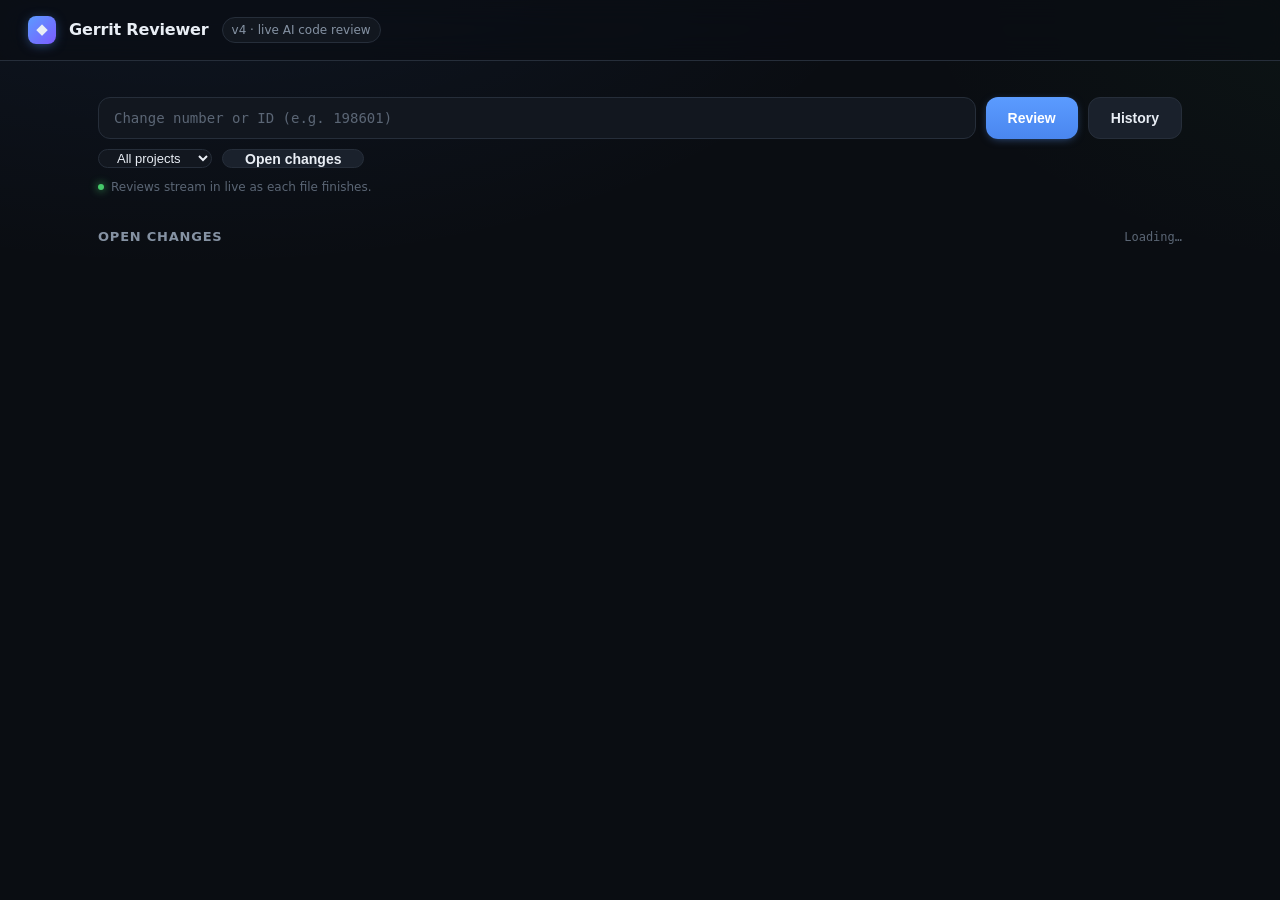
==== src/reviewer/static/index.html @ 02455dcc "fix: Inspect opens a real new tab, not a popup or inline scroll Restore v4's new-tab behavior but fi" ====
<!doctype html>
<html lang="en">
<head>
<meta charset="utf-8">
<meta name="viewport" content="width=device-width, initial-scale=1">
<title>Gerrit Reviewer</title>
<style>
  :root {
    --bg: #0a0d12;
    --bg-grad: radial-gradient(1200px 600px at 15% -10%, rgba(76,141,255,.08), transparent 60%),
               radial-gradient(900px 500px at 110% 0%, rgba(63,185,80,.05), transparent 55%);
    --surface: #12171f;
    --surface-2: #1a212c;
    --surface-3: #202836;
    --border: #262e3a;
    --border-strong: #333d4d;
    --text: #e9eef5;
    --muted: #8592a3;
    --faint: #5b6675;
    --accent: #5b9bff;
    --accent-2: #7c5bff;
    --error: #ff6b62;
    --warning: #e0a83a;
    --suggestion: #46c96a;
    --radius: 12px;
    --radius-sm: 8px;
    --shadow: 0 1px 2px rgba(0,0,0,.4), 0 8px 24px -12px rgba(0,0,0,.6);
    --mono: ui-monospace, "SF Mono", "Cascadia Code", Consolas, monospace;
    --sans: system-ui, -apple-system, "Segoe UI", sans-serif;
  }
  * { box-sizing: border-box; }
  html { scroll-behavior: smooth; }
  body {
    margin: 0; background: var(--bg); background-image: var(--bg-grad);
    background-attachment: fixed; color: var(--text);
    font-family: var(--sans); line-height: 1.55;
    -webkit-font-smoothing: antialiased; text-rendering: optimizeLegibility;
  }
  ::selection { background: rgba(91,155,255,.3); }
  *::-webkit-scrollbar { width: 10px; height: 10px; }
  *::-webkit-scrollbar-thumb { background: var(--border-strong); border-radius: 6px; border: 2px solid transparent; background-clip: padding-box; }
  *::-webkit-scrollbar-thumb:hover { background: var(--faint); background-clip: padding-box; }

  header {
    position: sticky; top: 0; z-index: 20;
    border-bottom: 1px solid var(--border);
    padding: 16px 28px; display: flex; align-items: center; gap: 13px;
    background: rgba(10,13,18,.72); backdrop-filter: blur(14px) saturate(1.4);
  }
  header .logo {
    width: 28px; height: 28px; border-radius: 8px; flex: none;
    background: linear-gradient(135deg, var(--accent), var(--accent-2));
    display: grid; place-items: center; font-size: 15px;
    box-shadow: 0 2px 12px -2px rgba(91,155,255,.55);
  }
  header h1 { font-size: 16px; font-weight: 650; margin: 0; letter-spacing: -0.01em; }
  header .sub {
    color: var(--muted); font-size: 12px; padding: 3px 9px;
    border: 1px solid var(--border); border-radius: 20px; background: var(--surface);
  }
  main { max-width: 1140px; margin: 0 auto; padding: 36px 28px 96px; }

  .bar { display: flex; gap: 10px; align-items: stretch; margin-bottom: 10px; }
  .bar input {
    flex: 1; background: var(--surface); border: 1px solid var(--border);
    color: var(--text); border-radius: var(--radius); padding: 12px 15px;
    font-size: 14px; font-family: var(--mono); transition: border-color .15s, box-shadow .15s;
  }
  .bar input::placeholder { color: var(--faint); }
  .bar input:focus { outline: none; border-color: var(--accent); box-shadow: 0 0 0 3px rgba(91,155,255,.15); }
  .bar button {
    background: linear-gradient(180deg, var(--accent), #4a86ef); color: #fff; border: none; cursor: pointer;
    border-radius: var(--radius); padding: 0 22px; font-size: 14px; font-weight: 600;
    transition: filter .15s, transform .05s; box-shadow: 0 2px 10px -3px rgba(91,155,255,.6);
  }
  .bar button:hover { filter: brightness(1.08); }
  .bar button:active { transform: translateY(1px); }
  .bar button:disabled { opacity: 0.4; cursor: default; filter: none; box-shadow: none; }
  .bar button.secondary {
    background: var(--surface-2); border: 1px solid var(--border); color: var(--text); box-shadow: none;
  }
  .bar button.secondary:hover { border-color: var(--border-strong); background: var(--surface-3); filter: none; }
  .feedback button { background: var(--surface-2); border: 1px solid var(--border); }
  .bar select {
    max-width: 260px; background: var(--surface); border: 1px solid var(--border);
    color: var(--text); border-radius: var(--radius); padding: 0 14px; font-size: 13px; cursor: pointer;
    transition: border-color .15s;
  }
  .bar select:hover { border-color: var(--border-strong); }
  .bar select:focus { outline: none; border-color: var(--accent); }
  .hint { color: var(--faint); font-size: 12px; margin: 0 0 30px; display: flex; align-items: center; gap: 7px; }
  .hint::before { content: ""; width: 6px; height: 6px; border-radius: 50%; background: var(--suggestion); box-shadow: 0 0 8px var(--suggestion); }

  .queue { margin: 0 0 30px; }
  .queue-head { display: flex; align-items: baseline; justify-content: space-between; gap: 12px; margin-bottom: 12px; }
  .queue h2 { margin: 0; font-size: 13px; font-weight: 650; text-transform: uppercase; letter-spacing: .06em; color: var(--muted); }
  .queue .meta { color: var(--faint); font-size: 12px; font-family: var(--mono); }
  .change-row {
    display: grid; grid-template-columns: minmax(0, 1fr) auto; gap: 14px; align-items: center;
    background: var(--surface); border: 1px solid var(--border); border-radius: var(--radius-sm);
    padding: 13px 15px; margin-bottom: 8px; transition: border-color .15s, transform .1s, background .15s;
  }
  .change-row:hover { border-color: var(--border-strong); background: var(--surface-2); transform: translateX(2px); }
  .change-title { font-size: 14px; font-weight: 600; overflow: hidden; text-overflow: ellipsis; white-space: nowrap; }
  .change-detail { color: var(--muted); font-size: 12px; margin-top: 3px; font-family: var(--mono); }
  .change-row button { background: var(--surface-2); border: 1px solid var(--border); color: var(--text); border-radius: 7px; padding: 7px 13px; cursor: pointer; font-size: 12px; font-weight: 600; transition: all .15s; }
  .change-row button:hover { border-color: var(--accent); color: var(--accent); background: rgba(91,155,255,.08); }

  .workspace { display: none; margin: 0 0 30px; border: 1px solid var(--border); border-radius: var(--radius); overflow: hidden; box-shadow: var(--shadow); }
  .workspace.show { display: block; animation: slidein .3s ease; }
  .workspace-head { display: flex; align-items: center; gap: 10px; padding: 13px 15px; background: var(--surface); border-bottom: 1px solid var(--border); }
  .workspace-title { flex: 1; min-width: 0; font: 600 13px var(--mono); overflow: hidden; text-overflow: ellipsis; white-space: nowrap; }
  .workspace-head button { background: var(--surface-2); color: var(--text); border: 1px solid var(--border); border-radius: 7px; padding: 7px 13px; cursor: pointer; font-size: 12px; font-weight: 600; transition: all .15s; }
  .workspace-head button:hover { border-color: var(--border-strong); }
  .workspace-head button.primary { background: linear-gradient(180deg, var(--accent), #4a86ef); border-color: transparent; color: #fff; box-shadow: 0 2px 10px -3px rgba(91,155,255,.6); }
  .workspace-head button.primary:hover { filter: brightness(1.08); }
  .workspace-body { display: grid; grid-template-columns: 268px minmax(0, 1fr); min-height: 380px; }
  .files { background: var(--surface); border-right: 1px solid var(--border); overflow: auto; }
  .file-tab { width: 100%; padding: 10px 13px; border: 0; border-bottom: 1px solid rgba(38,46,58,.6); background: transparent; color: var(--muted); cursor: pointer; text-align: left; font: 12px var(--mono); overflow: hidden; text-overflow: ellipsis; white-space: nowrap; transition: background .12s, color .12s; }
  .file-tab:hover { background: var(--surface-2); color: var(--text); }
  .file-tab.active { background: var(--surface-2); color: var(--text); box-shadow: inset 3px 0 0 var(--accent); }
  .file-tab .stat { float: right; font-family: var(--sans); color: var(--suggestion); font-size: 11px; }
  .diff-pane { min-width: 0; overflow: auto; background: #0b0f15; }
  .diff { margin: 0; padding: 12px 0; font: 12px/1.6 var(--mono); tab-size: 4; }
  .diff-line { display: block; min-height: 20px; padding: 0 15px; white-space: pre; }
  .diff-line.add { background: rgba(70,201,106,.11); color: #a9e6ba; }
  .diff-line.del { background: rgba(255,107,98,.1); color: #ffb8b4; }
  .diff-line.hunk { color: #93bbff; background: rgba(91,155,255,.08); }
  .diff-line.finding { box-shadow: inset 3px 0 0 var(--warning); background-image: linear-gradient(90deg, rgba(224,168,58,.18), transparent 55%); }
  .diff-line.finding.error { box-shadow: inset 3px 0 0 var(--error); background-image: linear-gradient(90deg, rgba(255,107,98,.18), transparent 55%); }
  .diff-empty { color: var(--faint); padding: 32px; font-size: 13px; text-align: center; }
  @media (max-width: 700px) { .workspace-body { grid-template-columns: 1fr; } .files { border-right: 0; border-bottom: 1px solid var(--border); max-height: 150px; } }

  .status {
    display: none; align-items: center; gap: 12px; margin-bottom: 26px;
    padding: 14px 17px; background: var(--surface); border: 1px solid var(--border);
    border-radius: var(--radius); font-size: 13px; box-shadow: var(--shadow);
  }
  .status.show { display: flex; animation: slidein .25s ease; }
  .dot { width: 9px; height: 9px; border-radius: 50%; background: var(--muted); flex: none; }
  .dot.live { background: var(--accent); box-shadow: 0 0 0 0 rgba(91,155,255,.5); animation: ping 1.4s cubic-bezier(0,0,.2,1) infinite; }
  .dot.done { background: var(--suggestion); box-shadow: 0 0 10px rgba(70,201,106,.6); }
  .dot.err { background: var(--error); box-shadow: 0 0 10px rgba(255,107,98,.6); }
  @keyframes ping { 0% { box-shadow: 0 0 0 0 rgba(91,155,255,.5); } 70%,100% { box-shadow: 0 0 0 7px rgba(91,155,255,0); } }
  .status .grow { flex: 1; font-weight: 500; }
  .status .meta { color: var(--muted); font-family: var(--mono); font-size: 12px; }

  .file-group { margin-bottom: 22px; }
  .file-head {
    font-family: var(--mono); font-size: 13px; color: var(--text);
    padding: 9px 0; border-bottom: 1px solid var(--border); margin-bottom: 13px;
    display: flex; justify-content: space-between; align-items: center;
  }
  .file-head .count { color: var(--faint); font-size: 12px; font-family: var(--sans); }

  .comment {
    background: var(--surface); border: 1px solid var(--border);
    border-left: 3px solid var(--muted); border-radius: var(--radius-sm);
    padding: 13px 15px; margin-bottom: 10px;
    animation: slidein 0.28s ease; transition: border-color .15s;
  }
  .comment:hover { border-color: var(--border-strong); }
  @keyframes slidein { from { opacity: 0; transform: translateY(6px); } to { opacity: 1; transform: none; } }
  .comment.error { border-left-color: var(--error); }
  .comment.warning { border-left-color: var(--warning); }
  .comment.suggestion { border-left-color: var(--suggestion); }
  .comment .top { display: flex; gap: 10px; align-items: center; margin-bottom: 7px; }
  .sev {
    font-size: 10.5px; font-weight: 700; text-transform: uppercase;
    letter-spacing: 0.05em; padding: 3px 8px; border-radius: 6px;
  }
  .sev.error { background: rgba(255,107,98,0.15); color: var(--error); }
  .sev.warning { background: rgba(224,168,58,0.15); color: var(--warning); }
  .sev.suggestion { background: rgba(70,201,106,0.15); color: var(--suggestion); }
  .comment .loc { font-family: var(--mono); font-size: 12px; color: var(--muted); }
  .comment .body { font-size: 14px; }
  .feedback { display: flex; gap: 7px; margin-top: 11px; }
  .feedback button { color: var(--muted); border-radius: 6px; padding: 4px 10px; cursor: pointer; font-size: 12px; font-weight: 600; transition: all .15s; }
  .feedback button:hover { color: var(--text); border-color: var(--border-strong); }
  .feedback button.selected { color: var(--accent); border-color: var(--accent); background: rgba(91,155,255,.1); }
  .comment pre {
    background: #0b0f15; border: 1px solid var(--border); border-radius: 7px;
    padding: 11px; overflow-x: auto; font-family: var(--mono); font-size: 12.5px;
    margin: 9px 0 0; line-height: 1.5;
  }
  .comment pre.suggest { border-color: rgba(70,201,106,0.4); background: rgba(70,201,106,.04); }

  .empty { color: var(--faint); text-align: center; padding: 48px; font-size: 14px; }
</style>
</head>
<body>
<header>
  <span class="logo" aria-hidden="true">◆</span>
  <h1>Gerrit Reviewer</h1>
  <span class="sub">v4 · live AI code review</span>
</header>
<main>
  <div class="bar">
    <input id="change" placeholder="Change number or ID (e.g. 198601)" autocomplete="off">
    <button id="go">Review</button>
    <button id="history" class="secondary">History</button>
  </div>
  <div class="bar">
    <select id="project" aria-label="Gerrit project"><option value="">All projects</option></select>
    <button id="queue" class="secondary">Open changes</button>
  </div>
  <p class="hint">Reviews stream in live as each file finishes.</p>

  <section class="queue" id="queuePanel">
    <div class="queue-head"><h2>Open changes</h2><span class="meta" id="queueMeta">Loading…</span></div>
    <div id="changeQueue"></div>
  </section>

  <section class="workspace" id="workspace" aria-label="Change diff workspace">
    <div class="workspace-head">
      <span class="workspace-title" id="workspaceTitle">Change files</span>
      <button id="closeWorkspace">Close</button>
      <button id="workspaceReview" class="primary">Review change</button>
    </div>
    <div class="workspace-body">
      <div class="files" id="workspaceFiles"></div>
      <div class="diff-pane" id="diffPane"><div class="diff-empty">Choose a file to inspect its diff.</div></div>
    </div>
  </section>

  <div class="status" id="status">
    <span class="dot" id="dot"></span>
    <span class="grow" id="statusText">Idle</span>
    <span class="meta" id="statusMeta"></span>
  </div>

  <div id="results"></div>
</main>

<script>
// ponytail: vanilla JS, no framework. State is a Map of file -> comment list,
// rendered from scratch on each event. Small N; re-render is simpler than diffing.
const $ = (id) => document.getElementById(id);
const results = $("results"), statusEl = $("status"), dot = $("dot");
const statusText = $("statusText"), statusMeta = $("statusMeta");
const projectSelect = $("project"), changeQueue = $("changeQueue"), queueMeta = $("queueMeta");
const workspaceEl = $("workspace"), workspaceFiles = $("workspaceFiles"), diffPane = $("diffPane");

let byFile = new Map();
let totalFiles = 0, doneFiles = 0;
let workspace = { changeId: "", files: [], activeFile: "", diffs: new Map() };

function setStatus(state, text, meta = "") {
  statusEl.classList.add("show");
  dot.className = "dot " + state;
  statusText.textContent = text;
  statusMeta.textContent = meta;
}

function esc(s) {
  return String(s == null ? "" : s).replace(/[&<>]/g, (c) => ({ "&": "&amp;", "<": "&lt;", ">": "&gt;" }[c]));
}

function escAttr(s) {
  return esc(s).replace(/"/g, "&quot;").replace(/'/g, "&#39;");
}

function changeLabel(change) {
  const number = change.number ? `#${change.number}` : change.change_id;
  return `${number} · ${change.project || "Unknown project"} · ${change.branch || "unknown branch"} · ${change.owner || "Unknown"}`;
}

function renderQueue(changes) {
  queueMeta.textContent = `${changes.length} open change${changes.length === 1 ? "" : "s"}`;
  changeQueue.innerHTML = changes.map((change, index) =>
    `<div class="change-row"><div><div class="change-title">${esc(change.subject || "(no subject)")}</div>` +
    `<div class="change-detail">${esc(changeLabel(change))}</div></div>` +
    `<button data-review-change="${index}">Inspect</button></div>`
  ).join("") || '<div class="empty">No open changes found.</div>';
  changeQueue._changes = changes;
}

async function loadQueue() {
  queueMeta.textContent = "Loading…";
  const project = projectSelect.value;
  const query = project ? `?project=${encodeURIComponent(project)}` : "";
  try {
    const response = await fetch(`/gerrit/changes/open${query}`);
    if (!response.ok) throw new Error(`Could not load changes (${response.status})`);
    renderQueue((await response.json()).changes || []);
  } catch (error) {
    queueMeta.textContent = "Unavailable";
    changeQueue.innerHTML = `<div class="empty">${esc(error.message)}</div>`;
  }
}

async function loadProjects() {
  try {
    const response = await fetch("/gerrit/projects");
    if (!response.ok) return;
    const projects = (await response.json()).projects || [];
    projectSelect.innerHTML = '<option value="">All projects</option>' + projects.map((project) =>
      `<option value="${escAttr(project)}">${esc(project)}</option>`
    ).join("");
  } catch (_) {
    // The change queue remains usable even when project discovery is unavailable.
  }
}

function renderWorkspaceFiles() {
  workspaceFiles.innerHTML = workspace.files.map((file) =>
    `<button class="file-tab ${file.path === workspace.activeFile ? "active" : ""}" data-workspace-file="${escAttr(file.path)}">` +
    `${esc(file.path)}<span class="stat">+${file.lines_inserted} −${file.lines_deleted}</span></button>`
  ).join("") || '<div class="diff-empty">No files changed.</div>';
}

function findingAt(file, line) {
  return (byFile.get(file) || []).find((comment) => Number(comment.line) === line);
}

function renderWorkspaceDiff() {
  const diff = workspace.diffs.get(workspace.activeFile);
  if (diff == null) return;
  let newLine = 0;
  const lines = diff.split("\n").map((line) => {
    let kind = "", finding = null;
    const hunk = line.match(/^@@ -\d+(?:,\d+)? \+(\d+)/);
    if (hunk) { newLine = Number(hunk[1]); kind = "hunk"; }
    else if (line.startsWith("+")) { kind = "add"; finding = findingAt(workspace.activeFile, newLine++); }
    else if (line.startsWith("-")) kind = "del";
    else if (!line.startsWith("\\")) { finding = findingAt(workspace.activeFile, newLine++); }
    const severity = finding?.severity === "error" ? "error" : "";
    const title = finding ? ` title="${escAttr(finding.comment)}"` : "";
    return `<span class="diff-line ${kind}${finding ? ` finding ${severity}` : ""}"${title}>${esc(line)}</span>`;
  }).join("");
  diffPane.innerHTML = `<pre class="diff">${lines}</pre>`;
}

async function openWorkspace(changeId) {
  workspace = { changeId, files: [], activeFile: "", diffs: new Map() };
  $("change").value = changeId;
  $("workspaceTitle").textContent = `Change ${changeId}`;
  workspaceEl.classList.add("show");
  workspaceFiles.innerHTML = '<div class="diff-empty">Loading files…</div>';
  diffPane.innerHTML = '<div class="diff-empty">Choose a file to inspect its diff.</div>';
  try {
    const response = await fetch(`/gerrit/changes/${encodeURIComponent(changeId)}/files`);
    if (!response.ok) throw new Error(`Could not load files (${response.status})`);
    workspace.files = (await response.json()).files || [];
    workspace.activeFile = workspace.files[0]?.path || "";
    renderWorkspaceFiles();
    if (workspace.activeFile) await loadWorkspaceDiff(workspace.activeFile);
  } catch (error) {
    workspaceFiles.innerHTML = `<div class="diff-empty">${esc(error.message)}</div>`;
  }
}

async function loadWorkspaceDiff(filePath) {
  workspace.activeFile = filePath;
  renderWorkspaceFiles();
  if (!workspace.diffs.has(filePath)) {
    diffPane.innerHTML = '<div class="diff-empty">Loading diff…</div>';
    try {
      const response = await fetch(`/gerrit/changes/${encodeURIComponent(workspace.changeId)}/files/${encodeURIComponent(filePath)}/diff`);
      if (!response.ok) throw new Error(`Could not load diff (${response.status})`);
      workspace.diffs.set(filePath, (await response.json()).diff || "");
    } catch (error) {
      diffPane.innerHTML = `<div class="diff-empty">${esc(error.message)}</div>`;
      return;
    }
  }
  renderWorkspaceDiff();
}

function render() {
  if (byFile.size === 0) {
    results.innerHTML = '<div class="empty">No comments yet.</div>';
    return;
  }
  let html = "";
  for (const [file, comments] of byFile) {
    if (!comments.length) continue;
    html += `<div class="file-group"><div class="file-head"><span>${esc(file)}</span>` +
            `<span class="count">${comments.length} comment${comments.length > 1 ? "s" : ""}</span></div>`;
    for (const c of comments) {
      const sev = ["error", "warning", "suggestion"].includes(c.severity) ? c.severity : "suggestion";
      html += `<div class="comment ${sev}"><div class="top">` +
        `<span class="sev ${sev}">${sev}</span>` +
        `<span class="loc">${esc(c.file)}:${c.line || 0}</span></div>` +
        `<div class="body">${esc(c.comment)}</div>`;
      if (c.existing_code) html += `<pre>${esc(c.existing_code)}</pre>`;
      if (c.suggestion_code) html += `<pre class="suggest">${esc(c.suggestion_code)}</pre>`;
      if (c.id) html += `<div class="feedback" data-comment="${c.id}">` +
        `<button data-feedback="useful" class="${c.feedback === "useful" ? "selected" : ""}">Useful</button>` +
        `<button data-feedback="dismissed" class="${c.feedback === "dismissed" ? "selected" : ""}">Dismiss</button></div>`;
      html += `</div>`;
    }
    html += `</div>`;
  }
  results.innerHTML = html || '<div class="empty">No issues found. LGTM.</div>';
}

async function start() {
  const change = $("change").value.trim();
  if (!change) { $("change").focus(); return; }

  byFile = new Map(); doneFiles = 0; totalFiles = 0;
  render();
  $("go").disabled = true;
  setStatus("live", "Connecting…");

  // Subscribe to the stream FIRST so we never miss the "started" event,
  // then kick off the review. (POST starts a background task immediately.)
  const es = new EventSource(`/review/${encodeURIComponent(change)}/stream`);

  es.onmessage = (m) => {
    const evt = JSON.parse(m.data);
    if (evt.type === "started") {
      totalFiles = evt.total_files || 0;
      setStatus("live", "Reviewing…", `0 / ${totalFiles} files`);
    } else if (evt.type === "file") {
      doneFiles++;
      if (evt.comments && evt.comments.length) {
        byFile.set(evt.file, evt.comments);
        render();
      }
      setStatus("live", "Reviewing…", `${doneFiles} / ${totalFiles} files`);
    } else if (evt.type === "done") {
      const n = (evt.comments || []).length;
      const cost = evt.cost_usd != null ? ` · $${Number(evt.cost_usd).toFixed(4)}` : "";
      setStatus("done", `Done — ${n} comment${n === 1 ? "" : "s"}`, `${evt.files_reviewed || 0} files${cost}`);
      // Final authoritative render from the persisted, deduped result.
      byFile = new Map();
      for (const c of (evt.comments || [])) {
        if (!byFile.has(c.file)) byFile.set(c.file, []);
        byFile.get(c.file).push(c);
      }
      render();
      renderWorkspaceDiff();
      es.close(); $("go").disabled = false;
    } else if (evt.type === "error") {
      setStatus("err", "Error", evt.error || "");
      es.close(); $("go").disabled = false;
    }
  };
  es.onerror = () => {
    setStatus("err", "Stream disconnected", "");
    es.close(); $("go").disabled = false;
  };

  // Now start the review.
  try {
    const r = await fetch(`/review/${encodeURIComponent(change)}`, {
      method: "POST",
    });
    if (!r.ok) {
      const body = await r.json().catch(() => ({}));
      setStatus("err", `Could not start (${r.status})`, body.detail || "");
      es.close(); $("go").disabled = false;
    }
  } catch (e) {
    setStatus("err", "Request failed", String(e));
    es.close(); $("go").disabled = false;
  }
}

$("go").addEventListener("click", start);
$("change").addEventListener("keydown", (e) => { if (e.key === "Enter") start(); });
$("queue").addEventListener("click", loadQueue);
projectSelect.addEventListener("change", loadQueue);
changeQueue.addEventListener("click", (event) => {
  const button = event.target.closest("[data-review-change]");
  if (!button) return;
  const change = changeQueue._changes?.[Number(button.dataset.reviewChange)];
  if (!change) return;
  const changeId = String(change.number || change.change_id);
  // Open in a new tab. No features string — that turns it into a popup the
  // browser blocks/auto-closes. The tab bootstraps the workspace from ?change=.
  window.open(`/?change=${encodeURIComponent(changeId)}`, "_blank");
});
workspaceFiles.addEventListener("click", (event) => {
  const button = event.target.closest("[data-workspace-file]");
  if (button) loadWorkspaceDiff(button.dataset.workspaceFile);
});
$("workspaceReview").addEventListener("click", start);
$("closeWorkspace").addEventListener("click", () => workspaceEl.classList.remove("show"));
$("history").addEventListener("click", async () => {
  const r = await fetch("/reviews");
  const data = await r.json();
  results.innerHTML = (data.reviews || []).map((x) =>
    `<div class="comment"><div class="top"><span class="sev ${x.status === "done" ? "suggestion" : "warning"}">${esc(x.status)}</span>` +
    `<span class="loc">${esc(x.change_id)} · ps${x.patchset}</span></div>` +
    `<div class="body">${x.comment_count} comments · ${x.files_reviewed} files · $${Number(x.cost_usd).toFixed(4)}</div></div>`
  ).join("") || '<div class="empty">No review history.</div>';
  setStatus("done", "Review history", `${(data.reviews || []).length} reviews`);
});
results.addEventListener("click", async (e) => {
  const button = e.target.closest("[data-feedback]");
  if (!button) return;
  const id = button.parentElement.dataset.comment;
  const r = await fetch(`/comments/${id}/feedback`, {method: "POST", headers: {"Content-Type": "application/json"}, body: JSON.stringify({feedback: button.dataset.feedback})});
  if (r.ok) button.parentElement.querySelectorAll("button").forEach((b) => b.classList.toggle("selected", b === button));
});

const inspectChange = new URLSearchParams(window.location.search).get("change");
fetch("/auth/status").then((r) => r.json()).then((data) => {
  if (!data.authenticated) window.location.replace("/login.html");
  else {
    loadProjects().then(loadQueue);
    if (inspectChange) openWorkspace(inspectChange);
  }
});
</script>
</body>
</html>
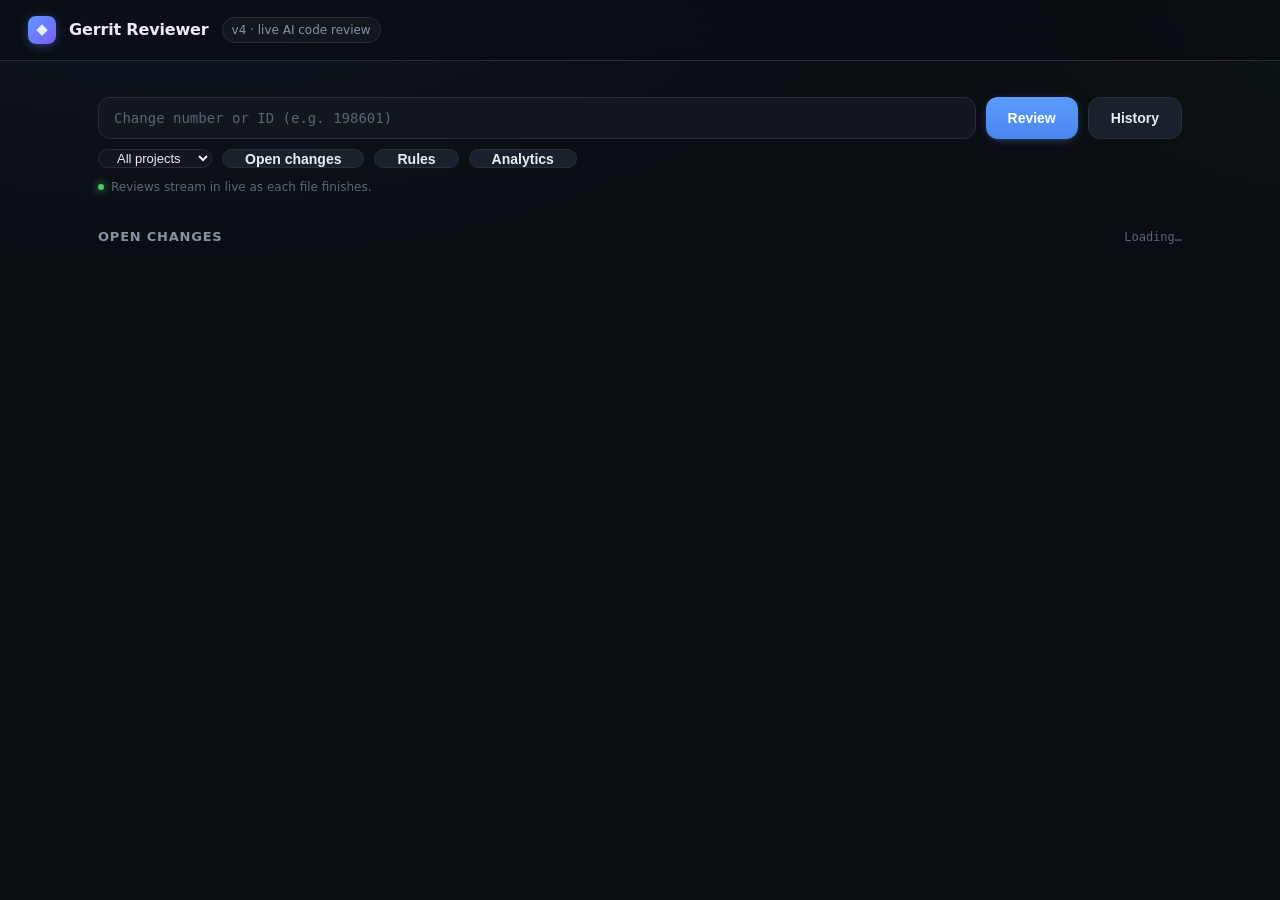
==== commit 675cd73d: "feat: rule management + effectiveness analytics UI (Phase 5) v4 shipped with no rules/ directory, so" ====
--- a/src/reviewer/static/index.html
+++ b/src/reviewer/static/index.html
@@ -108,6 +108,9 @@
 
   .workspace { display: none; margin: 0 0 30px; border: 1px solid var(--border); border-radius: var(--radius); overflow: hidden; box-shadow: var(--shadow); }
   .workspace.show { display: block; animation: slidein .3s ease; }
+  /* Change-view mode: ?change=<id> renders a dedicated full page (like v3's
+     review.html) — hide the queue + controls, show only the workspace. */
+  body.change-view .bar, body.change-view .hint, body.change-view #queuePanel { display: none; }
   .workspace-head { display: flex; align-items: center; gap: 10px; padding: 13px 15px; background: var(--surface); border-bottom: 1px solid var(--border); }
   .workspace-title { flex: 1; min-width: 0; font: 600 13px var(--mono); overflow: hidden; text-overflow: ellipsis; white-space: nowrap; }
   .workspace-head button { background: var(--surface-2); color: var(--text); border: 1px solid var(--border); border-radius: 7px; padding: 7px 13px; cursor: pointer; font-size: 12px; font-weight: 600; transition: all .15s; }
@@ -131,6 +134,27 @@
   .diff-empty { color: var(--faint); padding: 32px; font-size: 13px; text-align: center; }
   @media (max-width: 700px) { .workspace-body { grid-template-columns: 1fr; } .files { border-right: 0; border-bottom: 1px solid var(--border); max-height: 150px; } }
 
+  /* Diff view toggle (Unified | Side by side), like v3's setView. */
+  .view-toggle { display: flex; gap: 0; border: 1px solid var(--border); border-radius: 7px; overflow: hidden; }
+  .view-toggle button { background: var(--surface-2); border: 0; border-right: 1px solid var(--border); color: var(--muted); padding: 7px 12px; cursor: pointer; font-size: 12px; font-weight: 600; transition: all .15s; }
+  .view-toggle button:last-child { border-right: 0; }
+  .view-toggle button:hover { color: var(--text); }
+  .view-toggle button.active { background: rgba(91,155,255,.14); color: var(--accent); }
+
+  /* Side-by-side diff */
+  .diff-split { display: grid; grid-template-columns: 1fr 1fr; min-width: 0; }
+  .split-pane { overflow-x: auto; min-width: 0; }
+  .split-pane + .split-pane { border-left: 1px solid var(--border); }
+  .split-pane-head { position: sticky; top: 0; padding: 6px 15px; font: 600 11px var(--sans); text-transform: uppercase; letter-spacing: .05em; color: var(--faint); background: var(--surface); border-bottom: 1px solid var(--border); }
+  .split-table { width: 100%; border-collapse: collapse; font: 12px/1.6 var(--mono); tab-size: 4; }
+  .split-table td { padding: 0 10px; white-space: pre; vertical-align: top; }
+  .split-table .ln { width: 1%; text-align: right; color: var(--faint); user-select: none; border-right: 1px solid var(--border); padding-right: 10px; }
+  .split-table tr.add { background: rgba(70,201,106,.11); } .split-table tr.add td { color: #a9e6ba; }
+  .split-table tr.del { background: rgba(255,107,98,.1); } .split-table tr.del td { color: #ffb8b4; }
+  .split-table tr.gap { background: rgba(0,0,0,.18); } .split-table tr.gap td { color: transparent; }
+  .split-table tr.finding td { box-shadow: inset 3px 0 0 var(--warning); }
+  .split-table tr.finding.err td { box-shadow: inset 3px 0 0 var(--error); }
+
   .status {
     display: none; align-items: center; gap: 12px; margin-bottom: 26px;
     padding: 14px 17px; background: var(--surface); border: 1px solid var(--border);
@@ -186,6 +210,64 @@
   .comment pre.suggest { border-color: rgba(70,201,106,0.4); background: rgba(70,201,106,.04); }
 
   .empty { color: var(--faint); text-align: center; padding: 48px; font-size: 14px; }
+
+  /* Select / edit / post workflow (like v3's Select All + Post to Gerrit). */
+  .post-bar { display: none; align-items: center; gap: 10px; margin-bottom: 18px; padding: 11px 15px; background: var(--surface); border: 1px solid var(--border); border-radius: var(--radius); }
+  .post-bar.show { display: flex; }
+  .post-bar .post-count { flex: 1; font-size: 13px; color: var(--muted); font-family: var(--mono); }
+  .post-bar button { border-radius: 7px; padding: 7px 13px; cursor: pointer; font-size: 12px; font-weight: 600; transition: all .15s; }
+  .post-bar button.secondary { background: var(--surface-2); border: 1px solid var(--border); color: var(--text); }
+  .post-bar button.secondary:hover { border-color: var(--border-strong); }
+  .post-bar button.primary { background: linear-gradient(180deg, var(--accent), #4a86ef); border: 0; color: #fff; box-shadow: 0 2px 10px -3px rgba(91,155,255,.6); }
+  .post-bar button.primary:hover { filter: brightness(1.08); }
+  .post-bar button:disabled { opacity: .5; cursor: not-allowed; filter: none; }
+
+  .comment .top .pick { width: 15px; height: 15px; margin-right: 2px; cursor: pointer; accent-color: var(--accent); flex: none; }
+  .comment.deselected { opacity: .5; }
+  .comment.posted { opacity: .6; border-left-color: var(--suggestion); }
+  .comment .top .grow { flex: 1; }
+  .comment .edit-btn { color: var(--muted); border: 1px solid var(--border); border-radius: 6px; background: var(--surface-2); padding: 3px 10px; cursor: pointer; font-size: 11px; font-weight: 600; transition: all .15s; }
+  .comment .edit-btn:hover { color: var(--text); border-color: var(--border-strong); }
+  .comment .posted-tag { font-size: 10.5px; font-weight: 700; text-transform: uppercase; letter-spacing: .05em; color: var(--suggestion); }
+  .comment textarea { width: 100%; box-sizing: border-box; margin-top: 8px; background: #0b0f15; color: var(--text); border: 1px solid var(--border-strong); border-radius: 7px; padding: 9px 11px; font: 13px var(--mono); resize: vertical; }
+  .comment textarea:focus { outline: none; border-color: var(--accent); }
+
+  /* Rules + Analytics panels (Phase 5). */
+  .mono { font-family: var(--mono); font-size: .92em; color: var(--muted); }
+  .panel { margin: 0 0 30px; padding: 16px 18px; background: var(--surface); border: 1px solid var(--border); border-radius: var(--radius); }
+  .panel[hidden] { display: none; }
+  .panel-head { display: flex; align-items: baseline; justify-content: space-between; gap: 12px; margin-bottom: 6px; }
+  .panel-head h2 { margin: 0; font-size: 15px; }
+  .panel-close { background: var(--surface-2); border: 1px solid var(--border); color: var(--text); border-radius: 7px; padding: 5px 11px; cursor: pointer; font-size: 12px; font-weight: 600; }
+  .panel-close:hover { border-color: var(--border-strong); }
+  .panel-hint { color: var(--faint); font-size: 12px; margin: 0 0 14px; }
+
+  .rules-layout { display: grid; grid-template-columns: minmax(180px, 240px) 1fr; gap: 16px; align-items: start; }
+  .rules-list { display: flex; flex-direction: column; gap: 3px; max-height: 460px; overflow-y: auto; }
+  .rules-tier { font-size: 10.5px; font-weight: 700; text-transform: uppercase; letter-spacing: .06em; color: var(--faint); margin: 10px 0 3px; }
+  .rules-tier:first-child { margin-top: 0; }
+  .rule-item { display: flex; justify-content: space-between; gap: 8px; align-items: center; padding: 6px 9px; border-radius: 7px; cursor: pointer; font-size: 12.5px; color: var(--muted); border: 1px solid transparent; }
+  .rule-item:hover { background: var(--surface-2); color: var(--text); }
+  .rule-item.active { background: var(--surface-2); color: var(--text); box-shadow: inset 3px 0 0 var(--accent); }
+  .rule-item .sz { font-family: var(--mono); font-size: 10.5px; color: var(--faint); }
+  .rules-editor { display: flex; flex-direction: column; gap: 10px; min-height: 200px; }
+  .rules-editor .editor-head { display: flex; align-items: center; gap: 10px; }
+  .rules-editor .editor-head .path { flex: 1; font-family: var(--mono); font-size: 12.5px; color: var(--text); word-break: break-all; }
+  .rules-editor textarea { width: 100%; box-sizing: border-box; min-height: 340px; background: #0b0f15; color: var(--text); border: 1px solid var(--border-strong); border-radius: 8px; padding: 12px 14px; font: 12.5px var(--mono); line-height: 1.55; resize: vertical; }
+  .rules-editor textarea:focus { outline: none; border-color: var(--accent); }
+  .rules-editor .save-btn { background: linear-gradient(180deg, var(--accent), #4a86ef); border: 0; color: #fff; border-radius: 7px; padding: 7px 15px; cursor: pointer; font-size: 12px; font-weight: 600; }
+  .rules-editor .save-btn:hover { filter: brightness(1.08); }
+  .rules-editor .save-btn:disabled { opacity: .5; cursor: not-allowed; filter: none; }
+  .rules-editor .save-state { font-size: 12px; color: var(--faint); }
+
+  .eff-grid { display: flex; flex-direction: column; gap: 10px; }
+  .eff-row { display: grid; grid-template-columns: 96px 1fr 130px; gap: 12px; align-items: center; }
+  .eff-row .eff-sev { font-size: 12px; font-weight: 700; text-transform: capitalize; }
+  .eff-bar { height: 18px; border-radius: 5px; background: var(--surface-2); overflow: hidden; display: flex; }
+  .eff-bar .useful { background: var(--suggestion); height: 100%; }
+  .eff-bar .dismissed { background: var(--error, #ef5350); height: 100%; }
+  .eff-nums { font-family: var(--mono); font-size: 11.5px; color: var(--muted); text-align: right; }
+  @media (max-width: 720px) { .rules-layout { grid-template-columns: 1fr; } }
 </style>
 </head>
 <body>
@@ -203,8 +285,29 @@
   <div class="bar">
     <select id="project" aria-label="Gerrit project"><option value="">All projects</option></select>
     <button id="queue" class="secondary">Open changes</button>
+    <button id="rulesBtn" class="secondary">Rules</button>
+    <button id="analyticsBtn" class="secondary">Analytics</button>
   </div>
   <p class="hint">Reviews stream in live as each file finishes.</p>
+
+  <section class="panel" id="analyticsPanel" hidden>
+    <div class="panel-head"><h2>Rule effectiveness</h2>
+      <button class="panel-close" data-close="analyticsPanel">Close</button></div>
+    <p class="panel-hint">Useful vs dismissed feedback per severity — spot noisy rule tiers.</p>
+    <div id="analyticsBody"><div class="empty">Loading…</div></div>
+  </section>
+
+  <section class="panel" id="rulesPanel" hidden>
+    <div class="panel-head"><h2>Review rules</h2>
+      <button class="panel-close" data-close="rulesPanel">Close</button></div>
+    <p class="panel-hint">Edit the rule tree the reviewer reads: <span class="mono">_base</span> (always), <span class="mono">_lang</span> (by extension), project overrides.</p>
+    <div class="rules-layout">
+      <div class="rules-list" id="rulesList"><div class="empty">Loading…</div></div>
+      <div class="rules-editor" id="rulesEditor">
+        <div class="empty">Pick a rule file to view or edit.</div>
+      </div>
+    </div>
+  </section>
 
   <section class="queue" id="queuePanel">
     <div class="queue-head"><h2>Open changes</h2><span class="meta" id="queueMeta">Loading…</span></div>
@@ -214,6 +317,10 @@
   <section class="workspace" id="workspace" aria-label="Change diff workspace">
     <div class="workspace-head">
       <span class="workspace-title" id="workspaceTitle">Change files</span>
+      <div class="view-toggle" role="group" aria-label="Diff view">
+        <button id="viewUnified" class="active" data-view="unified">Unified</button>
+        <button id="viewSplit" data-view="split">Side by side</button>
+      </div>
       <button id="closeWorkspace">Close</button>
       <button id="workspaceReview" class="primary">Review change</button>
     </div>
@@ -229,6 +336,13 @@
     <span class="meta" id="statusMeta"></span>
   </div>
 
+  <div class="post-bar" id="postBar">
+    <span class="post-count" id="postCount">0 selected</span>
+    <button id="selectAll" class="secondary">Select all</button>
+    <button id="deselectAll" class="secondary">Deselect all</button>
+    <button id="postSelected" class="primary">Post to Gerrit</button>
+  </div>
+
   <div id="results"></div>
 </main>
 
@@ -244,6 +358,9 @@
 let byFile = new Map();
 let totalFiles = 0, doneFiles = 0;
 let workspace = { changeId: "", files: [], activeFile: "", diffs: new Map() };
+let diffMode = "unified";  // "unified" | "split", toggled in the workspace head
+let currentChange = "";       // change id backing the current results (for posting)
+const deselected = new Set(); // comment ids the reviewer unchecked (default = post all)
 
 function setStatus(state, text, meta = "") {
   statusEl.classList.add("show");
@@ -316,6 +433,10 @@
 function renderWorkspaceDiff() {
   const diff = workspace.diffs.get(workspace.activeFile);
   if (diff == null) return;
+  diffPane.innerHTML = diffMode === "split" ? renderSplit(diff) : renderUnified(diff);
+}
+
+function renderUnified(diff) {
   let newLine = 0;
   const lines = diff.split("\n").map((line) => {
     let kind = "", finding = null;
@@ -328,16 +449,58 @@
     const title = finding ? ` title="${escAttr(finding.comment)}"` : "";
     return `<span class="diff-line ${kind}${finding ? ` finding ${severity}` : ""}"${title}>${esc(line)}</span>`;
   }).join("");
-  diffPane.innerHTML = `<pre class="diff">${lines}</pre>`;
+  return `<pre class="diff">${lines}</pre>`;
+}
+
+// Side-by-side, like v3's renderDiffSplit but parsed from a unified diff:
+// batch each run of dels/adds and pair them row-for-row across the two panes.
+function renderSplit(diff) {
+  let left = "", right = "", oldLine = 0, newLine = 0;
+  let dels = [], adds = [];
+
+  const flush = () => {
+    for (let i = 0; i < Math.max(dels.length, adds.length); i++) {
+      left += dels[i] != null ? row("del", ++oldLine, dels[i]) : gap();
+      right += adds[i] != null ? row("add", ++newLine, adds[i], newLine) : gap();
+    }
+    dels = []; adds = [];
+  };
+  const row = (kind, ln, text, findLine) => {
+    const f = findLine != null ? findingAt(workspace.activeFile, findLine) : null;
+    const cls = kind + (f ? ` finding${f.severity === "error" ? " err" : ""}` : "");
+    const title = f ? ` title="${escAttr(f.comment)}"` : "";
+    return `<tr class="${cls}"${title}><td class="ln">${ln}</td><td>${esc(text)}</td></tr>`;
+  };
+  const gap = () => `<tr class="gap"><td class="ln"></td><td> </td></tr>`;
+
+  for (const line of diff.split("\n")) {
+    const hunk = line.match(/^@@ -(\d+)(?:,\d+)? \+(\d+)/);
+    if (hunk) { flush(); oldLine = Number(hunk[1]) - 1; newLine = Number(hunk[2]) - 1; continue; }
+    if (line.startsWith("+")) { adds.push(line.slice(1)); }
+    else if (line.startsWith("-")) { dels.push(line.slice(1)); }
+    else if (line.startsWith("\\")) { continue; }
+    else {
+      flush();
+      const text = line.startsWith(" ") ? line.slice(1) : line;
+      left += `<tr><td class="ln">${++oldLine}</td><td>${esc(text)}</td></tr>`;
+      right += `<tr><td class="ln">${++newLine}</td><td>${esc(text)}</td></tr>`;
+    }
+  }
+  flush();
+  return `<div class="diff-split">` +
+    `<div class="split-pane"><div class="split-pane-head">Before</div><table class="split-table"><tbody>${left}</tbody></table></div>` +
+    `<div class="split-pane"><div class="split-pane-head">After</div><table class="split-table"><tbody>${right}</tbody></table></div></div>`;
 }
 
 async function openWorkspace(changeId) {
   workspace = { changeId, files: [], activeFile: "", diffs: new Map() };
+  currentChange = changeId; deselected.clear();
   $("change").value = changeId;
   $("workspaceTitle").textContent = `Change ${changeId}`;
   workspaceEl.classList.add("show");
   workspaceFiles.innerHTML = '<div class="diff-empty">Loading files…</div>';
   diffPane.innerHTML = '<div class="diff-empty">Choose a file to inspect its diff.</div>';
+  loadExistingReview(changeId);
   try {
     const response = await fetch(`/gerrit/changes/${encodeURIComponent(changeId)}/files`);
     if (!response.ok) throw new Error(`Could not load files (${response.status})`);
@@ -348,6 +511,24 @@
   } catch (error) {
     workspaceFiles.innerHTML = `<div class="diff-empty">${esc(error.message)}</div>`;
   }
+}
+
+// Hydrate results from a prior review (if any) so posted/edited state survives
+// a reload into the change view — otherwise the panel starts empty.
+async function loadExistingReview(changeId) {
+  try {
+    const r = await fetch(`/review/${encodeURIComponent(changeId)}`);
+    if (!r.ok) return;
+    const data = await r.json();
+    if (!data || data.status !== "done") return;
+    byFile = new Map();
+    for (const c of (data.comments || [])) {
+      if (!byFile.has(c.file)) byFile.set(c.file, []);
+      byFile.get(c.file).push(c);
+    }
+    render();
+    renderWorkspaceDiff();
+  } catch { /* no prior review — leave the panel empty */ }
 }
 
 async function loadWorkspaceDiff(filePath) {
@@ -370,6 +551,7 @@
 function render() {
   if (byFile.size === 0) {
     results.innerHTML = '<div class="empty">No comments yet.</div>';
+    updatePostBar();
     return;
   }
   let html = "";
@@ -379,10 +561,16 @@
             `<span class="count">${comments.length} comment${comments.length > 1 ? "s" : ""}</span></div>`;
     for (const c of comments) {
       const sev = ["error", "warning", "suggestion"].includes(c.severity) ? c.severity : "suggestion";
-      html += `<div class="comment ${sev}"><div class="top">` +
-        `<span class="sev ${sev}">${sev}</span>` +
-        `<span class="loc">${esc(c.file)}:${c.line || 0}</span></div>` +
-        `<div class="body">${esc(c.comment)}</div>`;
+      const off = c.id && deselected.has(c.id);
+      const cls = `comment ${sev}${c.posted ? " posted" : off ? " deselected" : ""}`;
+      html += `<div class="${cls}" data-comment-card="${c.id || ""}"><div class="top">`;
+      // A checkbox to include/exclude this comment from the post (posted → locked).
+      if (c.id && !c.posted) html += `<input type="checkbox" class="pick" data-pick="${c.id}"${off ? "" : " checked"}>`;
+      html += `<span class="sev ${sev}">${sev}</span>` +
+        `<span class="loc grow">${esc(c.file)}:${c.line || 0}</span>`;
+      if (c.posted) html += `<span class="posted-tag">Posted</span>`;
+      else if (c.id) html += `<button class="edit-btn" data-edit="${c.id}">Edit</button>`;
+      html += `</div><div class="body" data-body="${c.id || ""}">${esc(c.comment)}</div>`;
       if (c.existing_code) html += `<pre>${esc(c.existing_code)}</pre>`;
       if (c.suggestion_code) html += `<pre class="suggest">${esc(c.suggestion_code)}</pre>`;
       if (c.id) html += `<div class="feedback" data-comment="${c.id}">` +
@@ -393,6 +581,22 @@
     html += `</div>`;
   }
   results.innerHTML = html || '<div class="empty">No issues found. LGTM.</div>';
+  updatePostBar();
+}
+
+// The post bar shows once there are postable (un-posted, id-bearing) comments.
+function postableComments() {
+  return [...byFile.values()].flat().filter((c) => c.id && !c.posted);
+}
+function selectedIds() {
+  return postableComments().filter((c) => !deselected.has(c.id)).map((c) => c.id);
+}
+function updatePostBar() {
+  const postable = postableComments();
+  $("postBar").classList.toggle("show", postable.length > 0);
+  const n = selectedIds().length;
+  $("postCount").textContent = `${n} of ${postable.length} selected`;
+  $("postSelected").disabled = n === 0;
 }
 
 async function start() {
@@ -400,6 +604,7 @@
   if (!change) { $("change").focus(); return; }
 
   byFile = new Map(); doneFiles = 0; totalFiles = 0;
+  currentChange = change; deselected.clear();
   render();
   $("go").disabled = true;
   setStatus("live", "Connecting…");
@@ -469,16 +674,30 @@
   const change = changeQueue._changes?.[Number(button.dataset.reviewChange)];
   if (!change) return;
   const changeId = String(change.number || change.change_id);
-  // Open in a new tab. No features string — that turns it into a popup the
-  // browser blocks/auto-closes. The tab bootstraps the workspace from ?change=.
-  window.open(`/?change=${encodeURIComponent(changeId)}`, "_blank");
+  // Same-tab navigation, like v3's openChange -> window.location.href.
+  // A scripted new window/tab gets popup-blocked or auto-closed; a plain
+  // navigation to ?change= reloads the SPA, which bootstraps the workspace.
+  window.location.href = `/?change=${encodeURIComponent(changeId)}`;
 });
 workspaceFiles.addEventListener("click", (event) => {
   const button = event.target.closest("[data-workspace-file]");
   if (button) loadWorkspaceDiff(button.dataset.workspaceFile);
 });
+function setDiffView(mode) {
+  diffMode = mode;
+  $("viewUnified").classList.toggle("active", mode === "unified");
+  $("viewSplit").classList.toggle("active", mode === "split");
+  if (workspace.activeFile) renderWorkspaceDiff();
+}
+$("viewUnified").addEventListener("click", () => setDiffView("unified"));
+$("viewSplit").addEventListener("click", () => setDiffView("split"));
 $("workspaceReview").addEventListener("click", start);
-$("closeWorkspace").addEventListener("click", () => workspaceEl.classList.remove("show"));
+$("closeWorkspace").addEventListener("click", () => {
+  // In the dedicated change view, Close returns to the queue page (like v3's
+  // back navigation); otherwise it just collapses the inline panel.
+  if (document.body.classList.contains("change-view")) window.location.href = "/";
+  else workspaceEl.classList.remove("show");
+});
 $("history").addEventListener("click", async () => {
   const r = await fetch("/reviews");
   const data = await r.json();
@@ -490,19 +709,212 @@
   setStatus("done", "Review history", `${(data.reviews || []).length} reviews`);
 });
 results.addEventListener("click", async (e) => {
-  const button = e.target.closest("[data-feedback]");
-  if (!button) return;
-  const id = button.parentElement.dataset.comment;
-  const r = await fetch(`/comments/${id}/feedback`, {method: "POST", headers: {"Content-Type": "application/json"}, body: JSON.stringify({feedback: button.dataset.feedback})});
-  if (r.ok) button.parentElement.querySelectorAll("button").forEach((b) => b.classList.toggle("selected", b === button));
-});
+  const feedbackBtn = e.target.closest("[data-feedback]");
+  if (feedbackBtn) {
+    const id = feedbackBtn.parentElement.dataset.comment;
+    const r = await fetch(`/comments/${id}/feedback`, {method: "POST", headers: {"Content-Type": "application/json"}, body: JSON.stringify({feedback: feedbackBtn.dataset.feedback})});
+    if (r.ok) feedbackBtn.parentElement.querySelectorAll("button").forEach((b) => b.classList.toggle("selected", b === feedbackBtn));
+    return;
+  }
+  const editBtn = e.target.closest("[data-edit]");
+  if (editBtn) { toggleEdit(Number(editBtn.dataset.edit), editBtn); return; }
+});
+// Checkbox toggle: track which comments the reviewer excluded from the post.
+results.addEventListener("change", (e) => {
+  const pick = e.target.closest("[data-pick]");
+  if (!pick) return;
+  const id = Number(pick.dataset.pick);
+  if (pick.checked) deselected.delete(id); else deselected.add(id);
+  pick.closest(".comment").classList.toggle("deselected", !pick.checked);
+  updatePostBar();
+});
+
+const commentText = (id) => [...byFile.values()].flat().find((c) => c.id === id)?.comment || "";
+
+// Inline edit (like v3's editComment): Edit → textarea → Save persists via PATCH.
+async function toggleEdit(id, btn) {
+  const card = btn.closest(".comment");
+  const body = card.querySelector(`[data-body]`);
+  if (btn.dataset.editing === "1") {
+    const text = card.querySelector("textarea").value.trim();
+    if (!text) { card.querySelector("textarea").focus(); return; }
+    const r = await fetch(`/comments/${id}`, {method: "PATCH", headers: {"Content-Type": "application/json"}, body: JSON.stringify({comment: text})});
+    if (!r.ok) { setStatus("err", "Could not save edit", `HTTP ${r.status}`); return; }
+    for (const c of [...byFile.values()].flat()) if (c.id === id) c.comment = text;
+    btn.dataset.editing = "0"; btn.textContent = "Edit";
+    body.innerHTML = esc(text); body.style.display = "";
+    return;
+  }
+  btn.dataset.editing = "1"; btn.textContent = "Save";
+  body.style.display = "none";
+  const ta = document.createElement("textarea");
+  ta.rows = 4; ta.value = commentText(id);
+  body.after(ta); ta.focus();
+}
+
+function setAllSelected(on) {
+  for (const c of postableComments()) { if (on) deselected.delete(c.id); else deselected.add(c.id); }
+  render();
+}
+$("selectAll").addEventListener("click", () => setAllSelected(true));
+$("deselectAll").addEventListener("click", () => setAllSelected(false));
+$("postSelected").addEventListener("click", async () => {
+  const ids = selectedIds();
+  if (!ids.length || !currentChange) return;
+  const btn = $("postSelected");
+  btn.disabled = true; btn.textContent = "Posting…";
+  try {
+    const r = await fetch(`/review/${encodeURIComponent(currentChange)}/post`, {
+      method: "POST", headers: {"Content-Type": "application/json"},
+      body: JSON.stringify({comment_ids: ids}),
+    });
+    const data = await r.json().catch(() => ({}));
+    if (!r.ok) { setStatus("err", "Post failed", data.detail || `HTTP ${r.status}`); return; }
+    // Mark the posted comments so they lock and drop out of the selection.
+    const posted = new Set(ids);
+    for (const c of [...byFile.values()].flat()) if (posted.has(c.id)) c.posted = 1;
+    render();
+    const skipped = data.skipped ? `, ${data.skipped} already posted` : "";
+    setStatus("done", `Posted ${data.posted} comment${data.posted === 1 ? "" : "s"}`, `to Gerrit${skipped}`);
+  } catch (err) {
+    setStatus("err", "Post failed", String(err));
+  } finally {
+    btn.textContent = "Post to Gerrit";
+    updatePostBar();
+  }
+});
+
+// ── Rules + Analytics panels (Phase 5) ────────────────────────────
+function togglePanel(id) {
+  const panel = $(id);
+  const showing = panel.hasAttribute("hidden");
+  // One panel at a time; both collapse the queue view while open.
+  for (const pid of ["rulesPanel", "analyticsPanel"]) $(pid).setAttribute("hidden", "");
+  if (showing) panel.removeAttribute("hidden");
+  return showing;
+}
+document.addEventListener("click", (e) => {
+  const closeBtn = e.target.closest("[data-close]");
+  if (closeBtn) $(closeBtn.dataset.close).setAttribute("hidden", "");
+});
+
+$("analyticsBtn").addEventListener("click", async () => {
+  if (!togglePanel("analyticsPanel")) return;
+  const body = $("analyticsBody");
+  body.innerHTML = '<div class="empty">Loading…</div>';
+  try {
+    const r = await fetch("/rules/effectiveness");
+    if (!r.ok) throw new Error(`HTTP ${r.status}`);
+    const rows = (await r.json()).effectiveness || [];
+    if (!rows.length) { body.innerHTML = '<div class="empty">No feedback yet. Mark comments Useful or Dismiss to build this.</div>'; return; }
+    body.innerHTML = '<div class="eff-grid">' + rows.map((row) => {
+      const total = row.total || 0, useful = row.useful || 0, dismissed = row.dismissed || 0;
+      const rated = useful + dismissed;
+      const uPct = rated ? (useful / rated * 100) : 0;
+      const dPct = rated ? (dismissed / rated * 100) : 0;
+      return `<div class="eff-row"><span class="eff-sev">${esc(row.severity || "—")}</span>` +
+        `<span class="eff-bar" title="${useful} useful · ${dismissed} dismissed">` +
+        `<span class="useful" style="width:${uPct}%"></span>` +
+        `<span class="dismissed" style="width:${dPct}%"></span></span>` +
+        `<span class="eff-nums">${useful}✓ ${dismissed}✗ · ${total} total</span></div>`;
+    }).join("") + "</div>";
+  } catch (err) {
+    body.innerHTML = `<div class="empty">Could not load analytics (${esc(String(err))}).</div>`;
+  }
+});
+
+let rulesActive = "";  // path of the rule file currently in the editor
+$("rulesBtn").addEventListener("click", async () => {
+  if (!togglePanel("rulesPanel")) return;
+  await loadRulesList();
+});
+
+async function loadRulesList() {
+  const list = $("rulesList");
+  list.innerHTML = '<div class="empty">Loading…</div>';
+  try {
+    const r = await fetch("/rules");
+    if (!r.ok) throw new Error(`HTTP ${r.status}`);
+    const files = (await r.json()).files || [];
+    if (!files.length) { list.innerHTML = '<div class="empty">No rule files found.</div>'; return; }
+    const tiers = new Map();
+    for (const f of files) { if (!tiers.has(f.tier)) tiers.set(f.tier, []); tiers.get(f.tier).push(f); }
+    let html = "";
+    for (const [tier, items] of tiers) {
+      html += `<div class="rules-tier">${esc(tier)}</div>`;
+      for (const f of items) {
+        const kb = (f.bytes / 1024).toFixed(1);
+        html += `<div class="rule-item${f.path === rulesActive ? " active" : ""}" data-rule="${escAttr(f.path)}">` +
+          `<span>${esc(f.name)}</span><span class="sz">${kb}K</span></div>`;
+      }
+    }
+    list.innerHTML = html;
+  } catch (err) {
+    list.innerHTML = `<div class="empty">Could not load rules (${esc(String(err))}).</div>`;
+  }
+}
+
+$("rulesList").addEventListener("click", (e) => {
+  const item = e.target.closest("[data-rule]");
+  if (item) openRuleFile(item.dataset.rule);
+});
+
+async function openRuleFile(path) {
+  rulesActive = path;
+  $("rulesList").querySelectorAll(".rule-item").forEach(
+    (el) => el.classList.toggle("active", el.dataset.rule === path));
+  const editor = $("rulesEditor");
+  editor.innerHTML = '<div class="empty">Loading…</div>';
+  try {
+    const r = await fetch(`/rules/file?path=${encodeURIComponent(path)}`);
+    if (!r.ok) throw new Error(`HTTP ${r.status}`);
+    const content = (await r.json()).content || "";
+    editor.innerHTML =
+      `<div class="editor-head"><span class="path">${esc(path)}</span>` +
+      `<span class="save-state" id="ruleSaveState"></span>` +
+      `<button class="save-btn" id="ruleSave">Save</button></div>` +
+      `<textarea id="ruleText" spellcheck="false"></textarea>`;
+    $("ruleText").value = content;
+    $("ruleSave").addEventListener("click", () => saveRuleFile(path));
+  } catch (err) {
+    editor.innerHTML = `<div class="empty">Could not open ${esc(path)} (${esc(String(err))}).</div>`;
+  }
+}
+
+async function saveRuleFile(path) {
+  const btn = $("ruleSave"), state = $("ruleSaveState");
+  const content = $("ruleText").value;
+  btn.disabled = true; state.textContent = "Saving…";
+  try {
+    const r = await fetch(`/rules/file?path=${encodeURIComponent(path)}`, {
+      method: "PUT", headers: {"Content-Type": "application/json"},
+      body: JSON.stringify({content}),
+    });
+    if (!r.ok) {
+      const data = await r.json().catch(() => ({}));
+      state.textContent = `Failed: ${data.detail || r.status}`;
+      return;
+    }
+    const meta = await r.json();
+    state.textContent = `Saved · ${(meta.bytes / 1024).toFixed(1)}K`;
+    loadRulesList();  // refresh sizes
+  } catch (err) {
+    state.textContent = `Failed: ${err}`;
+  } finally {
+    btn.disabled = false;
+  }
+}
 
 const inspectChange = new URLSearchParams(window.location.search).get("change");
 fetch("/auth/status").then((r) => r.json()).then((data) => {
   if (!data.authenticated) window.location.replace("/login.html");
-  else {
+  else if (inspectChange) {
+    // Dedicated change view (like v3's review.html): full-page workspace, no queue.
+    document.body.classList.add("change-view");
+    loadProjects();
+    openWorkspace(inspectChange);
+  } else {
     loadProjects().then(loadQueue);
-    if (inspectChange) openWorkspace(inspectChange);
   }
 });
 </script>
